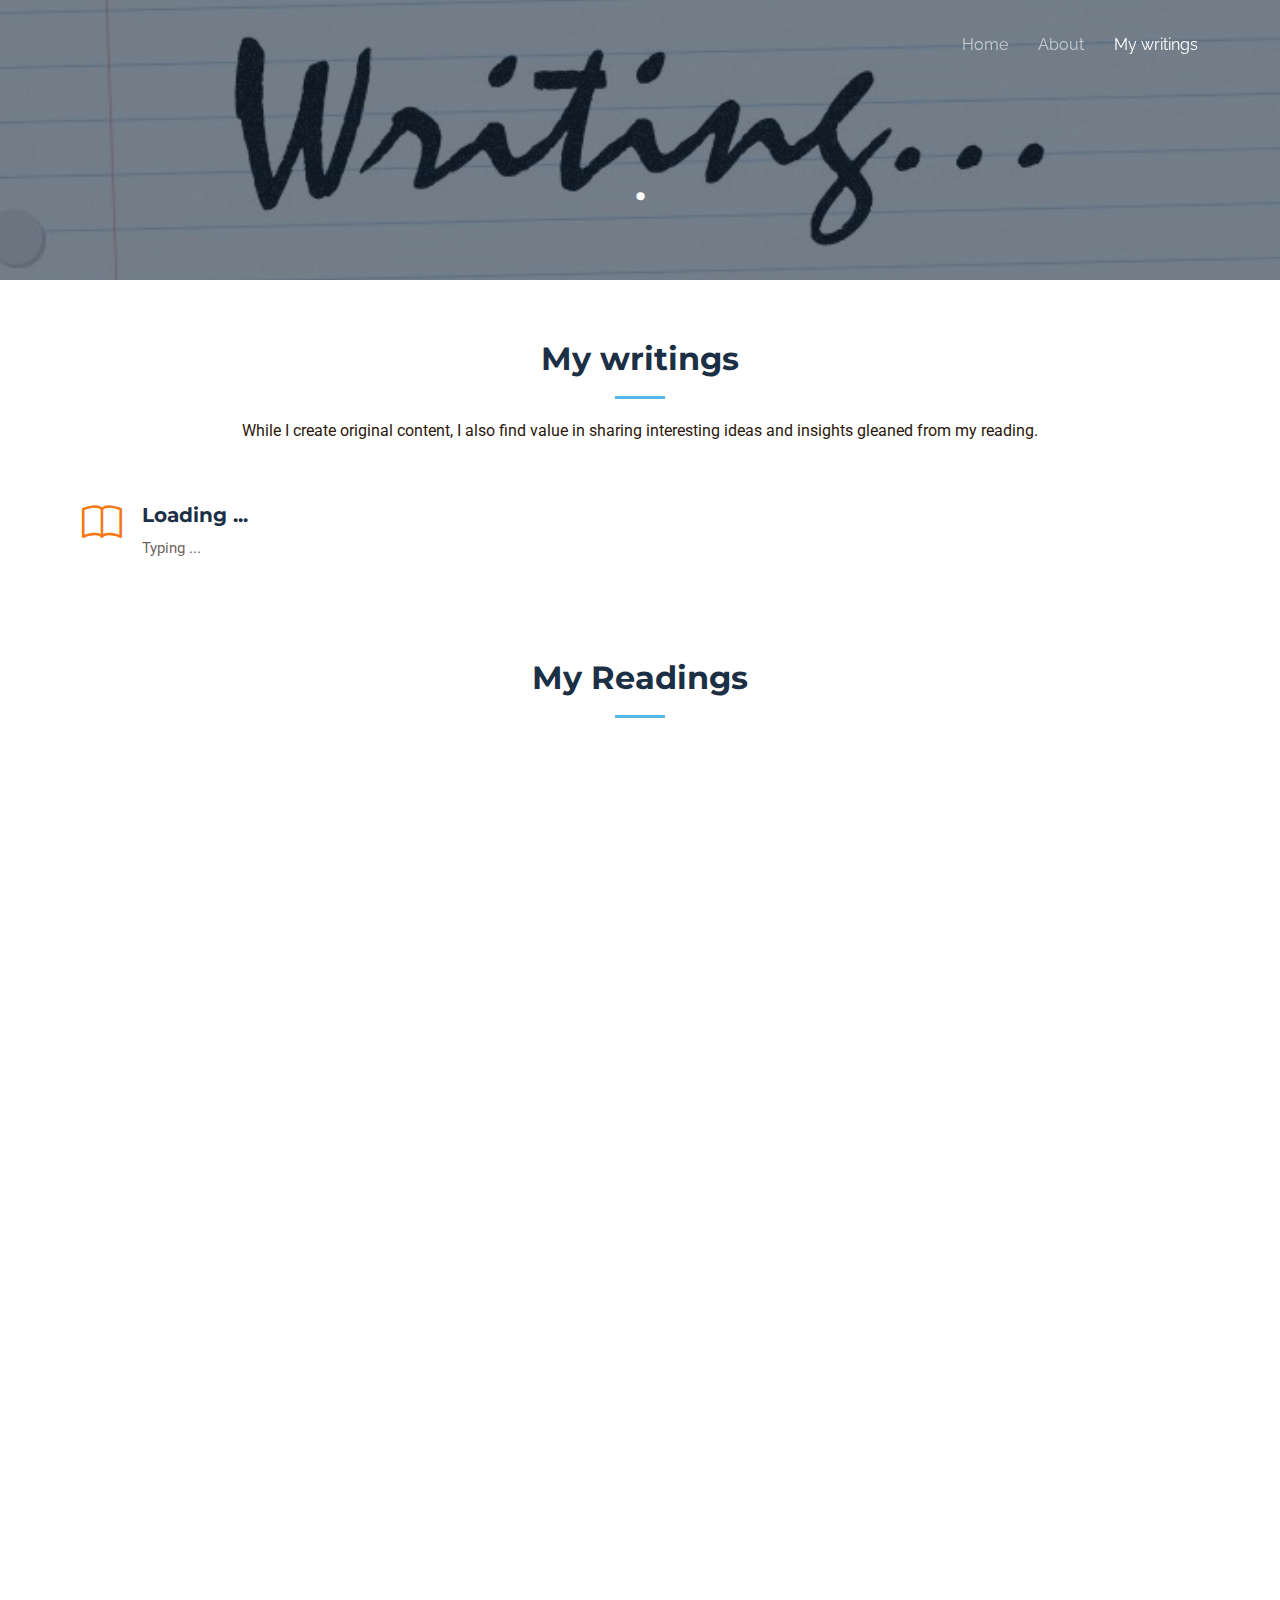
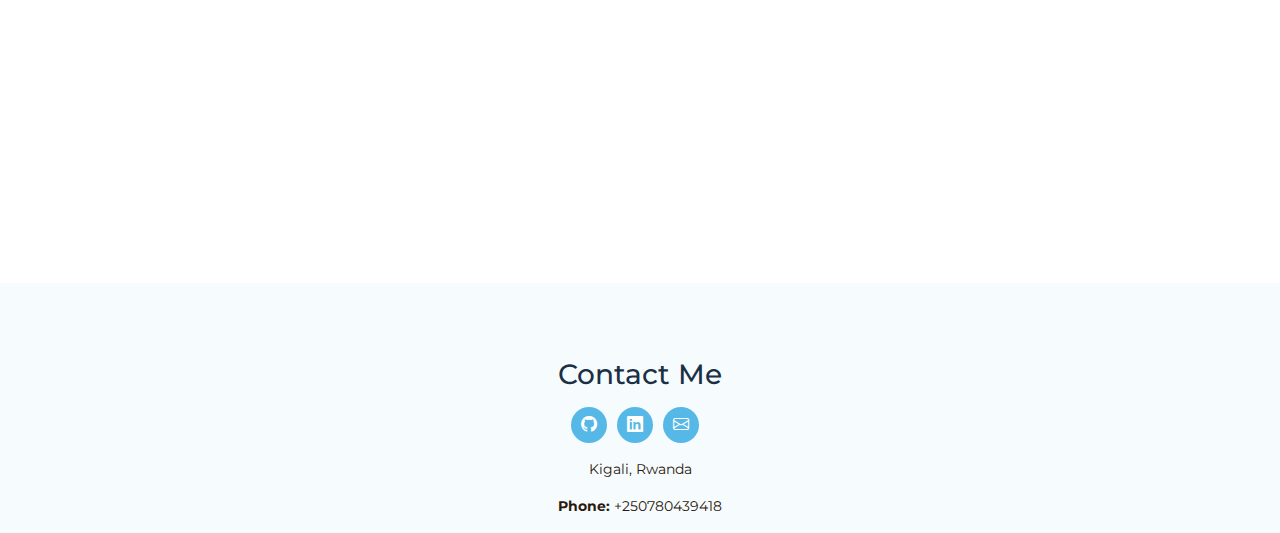
==== my_writings.html @ 86b21510 "Personalised" ====
<!DOCTYPE html>
<html lang="en">

<head>
  <meta charset="utf-8">
  <meta content="width=device-width, initial-scale=1.0" name="viewport">
  <title>Wilson's blog | site| thoughts and stories</title>
  <meta name="description" content="">
  <meta name="keywords" content="">

  <!-- Favicons -->
  <link rel="stylesheet" href="/assets/css/main.css">
  <link rel="apple-touch-icon" sizes="180x180" href="/assets/favicon_io/android-chrome-192x192.png">
  <link rel="icon" type="image/png" sizes="32x32" href="/assets/favicon_io/favicon-32x32.png">
  <link rel="icon" type="image/png" sizes="16x16" href="/assets/favicon_io/favicon-16x16.png">
  <link rel="manifest" href="/site.webmanifest">

  <!-- Fonts -->
  <link href="https://fonts.googleapis.com" rel="preconnect">
  <link href="https://fonts.gstatic.com" rel="preconnect" crossorigin>
  <link
    href="https://fonts.googleapis.com/css2?family=Roboto:ital,wght@0,100;0,300;0,400;0,500;0,700;0,900;1,100;1,300;1,400;1,500;1,700;1,900&family=Montserrat:ital,wght@0,100;0,200;0,300;0,400;0,500;0,600;0,700;0,800;0,900;1,100;1,200;1,300;1,400;1,500;1,600;1,700;1,800;1,900&family=Raleway:ital,wght@0,100;0,200;0,300;0,400;0,500;0,600;0,700;0,800;0,900;1,100;1,200;1,300;1,400;1,500;1,600;1,700;1,800;1,900&display=swap"
    rel="stylesheet">

  <!-- Vendor CSS Files -->
  <link href="assets/vendor/bootstrap/css/bootstrap.min.css" rel="stylesheet">
  <link href="assets/vendor/bootstrap-icons/bootstrap-icons.css" rel="stylesheet">
  <link href="assets/vendor/aos/aos.css" rel="stylesheet">
  <link href="assets/vendor/glightbox/css/glightbox.min.css" rel="stylesheet">
  <link href="assets/vendor/swiper/swiper-bundle.min.css" rel="stylesheet">

  <!-- Main CSS File -->
  <link href="assets/css/main.css" rel="stylesheet">

  <!-- =======================================================
  * Template Name: Nova
  * Template URL: https://bootstrapmade.com/nova-bootstrap-business-template/
  * Updated: Aug 07 2024 with Bootstrap v5.3.3
  * Author: BootstrapMade.com
  * License: https://bootstrapmade.com/license/
  ======================================================== -->
</head>

<body class="services-page">

  <header id="header" class="header d-flex align-items-center fixed-top">
    <div class="container-fluid container-xl position-relative d-flex align-items-center justify-content-between">

      <a href="index.html" class="logo d-flex align-items-center">
        <!-- Uncomment the line below if you also wish to use an image logo -->
        <!-- <img src="assets/img/logo.png" alt=""> -->
        <!-- <h1 class="sitename">Nova</h1> -->
      </a>

      <nav id="navmenu" class="navmenu">
        <ul>
          <li><a href="index.html">Home<br></a></li>
          <li><a href="about.html">About</a></li>
          <li><a href="services.html" class="active">My writings</a></li>
          <!-- <li><a href="portfolio.html">Portfolio</a></li>
          <li><a href="team.html">Team</a></li>
          <li><a href="blog.html">Blog</a></li>
          <li class="dropdown"><a href="#"><span>Dropdown</span> <i class="bi bi-chevron-down toggle-dropdown"></i></a>
            <ul>
              <li><a href="#">Dropdown 1</a></li>
              <li class="dropdown"><a href="#"><span>Deep Dropdown</span> <i class="bi bi-chevron-down toggle-dropdown"></i></a>
                <ul>
                  <li><a href="#">Deep Dropdown 1</a></li>
                  <li><a href="#">Deep Dropdown 2</a></li>
                  <li><a href="#">Deep Dropdown 3</a></li>
                  <li><a href="#">Deep Dropdown 4</a></li>
                  <li><a href="#">Deep Dropdown 5</a></li>
                </ul>
              </li>
              <li><a href="#">Dropdown 2</a></li>
              <li><a href="#">Dropdown 3</a></li>
              <li><a href="#">Dropdown 4</a></li>
            </ul>
          </li> -->
          <!-- <li><a href="contact.html">Contact</a></li> -->
        </ul>
        <i class="mobile-nav-toggle d-xl-none bi bi-list"></i>
      </nav>

    </div>
  </header>

  <main class="main">

    <!-- Page Title -->
    <div class="page-title dark-background" data-aos="fade"
      style="background-image: url(assets/img/writing.jpeg);">
      <div class="container">
        <h1> .</h1>

      </div>
    </div><!-- End Page Title -->

    <!-- Services Section -->
    <section id="services" class="services section">

      <!-- Section Title -->
      <div class="container section-title" data-aos="fade-up">
        <h2>My writings</h2>
        <p>While I create original content, I also find value in sharing interesting ideas and insights gleaned from my
          reading.</p>
      </div><!-- End Section Title -->

      <div class="container">

        <div class="row gy-4">

          <div class="col-lg-4 col-md-6 service-item d-flex" data-aos="fade-up" data-aos-delay="100">
            <div class="icon flex-shrink-0"><i class="bi bi-book larger-icon" style="color: #f57813;"></i></div>
            <div>
              <h4 class="title">Loading ...</h4>
              <p class="description">Typing ...</p>
              <!-- <a href="#" class="readmore stretched-link"><span>Learn More</span><i class="bi bi-arrow-right"></i></a> -->
            </div>
          </div>
          <!-- End Service Item -->

          <!-- <div class="col-lg-4 col-md-6 service-item d-flex" data-aos="fade-up" data-aos-delay="200">
            <div class="icon flex-shrink-0"><i class="bi bi-book larger-icon" style="color: #15a04a;"></i></div>
            <div>
              <h4 class="title">Animal Farm: When Revolution Turns Sour</h4>
              <p class="description">Ever wondered what would happen if animals ran a farm? George Orwell's Animal Farm
                is a deceptively simple fable that packs a powerful punch. Tired of being exploited by the cruel farmer
                Mr. Jones, the animals of Manor Farm stage a revolution, driving him out and establishing their own
                society based on the principles of Animalism: "All animals are equal."

                Led by the intelligent pigs, Napoleon and Snowball, the animals work together, dreaming of a utopian
                future free from human tyranny. However, power corrupts. A bitter rivalry develops between Napoleon and
                Snowball, ultimately leading to Snowball's expulsion and Napoleon's rise as a totalitarian dictator.

                The pigs gradually seize control, rewriting history, manipulating the other animals, and exploiting them
                even more ruthlessly than Mr. Jones ever did. The seven commandments of Animalism are subtly altered to
                suit the pigs' selfish agenda. Animal Farm is a chilling allegory of the Russian Revolution, exposing
                the dangers of unchecked power, propaganda, and the corruption of ideals. It's a reminder that
                revolutions can be betrayed, and that those who promise equality may become the worst oppressors of all.
                A timely and unsettling read that will leave you questioning the nature of power and the meaning of
                freedom.</p>
              <a href="#" class="readmore stretched-link"><span>Learn More</span><i class="bi bi-arrow-right"></i></a>
            </div>
          </div> -->
          <!-- End Service Item -->

          <!-- <div class="col-lg-4 col-md-6 service-item d-flex" data-aos="fade-up" data-aos-delay="300">
            <div class="icon flex-shrink-0"><i class="bi bi-bar-chart" style="color: #d90769;"></i></div>
            <div>
              <h4 class="title">Sed ut perspiciatis</h4>
              <p class="description">Duis aute irure dolor in reprehenderit in voluptate velit esse cillum dolore eu
                fugiat nulla pariatur</p>
              <a href="#" class="readmore stretched-link"><span>Learn More</span><i class="bi bi-arrow-right"></i></a>
            </div>
          </div> -->
          <!-- End Service Item -->

          <!-- <div class="col-lg-4 col-md-6 service-item d-flex" data-aos="fade-up" data-aos-delay="400">
            <div class="icon flex-shrink-0"><i class="bi bi-binoculars" style="color: #15bfbc;"></i></div>
            <div>
              <h4 class="title">Magni Dolores</h4>
              <p class="description">Excepteur sint occaecat cupidatat non proident, sunt in culpa qui officia deserunt
                mollit anim id est laborum</p>
              <a href="#" class="readmore stretched-link"><span>Learn More</span><i class="bi bi-arrow-right"></i></a>
            </div>
          </div> -->
          <!-- End Service Item -->

          <!-- <div class="col-lg-4 col-md-6 service-item d-flex" data-aos="fade-up" data-aos-delay="500">
            <div class="icon flex-shrink-0"><i class="bi bi-brightness-high" style="color: #f5cf13;"></i></div>
            <div>
              <h4 class="title">Nemo Enim</h4>
              <p class="description">At vero eos et accusamus et iusto odio dignissimos ducimus qui blanditiis
                praesentium voluptatum deleniti atque</p>
              <a href="#" class="readmore stretched-link"><span>Learn More</span><i class="bi bi-arrow-right"></i></a>
            </div>
          </div> -->
          <!-- End Service Item -->

          <!-- <div class="col-lg-4 col-md-6 service-item d-flex" data-aos="fade-up" data-aos-delay="600">
            <div class="icon flex-shrink-0"><i class="bi bi-calendar4-week" style="color: #1335f5;"></i></div>
            <div>
              <h4 class="title">Eiusmod Tempor</h4>
              <p class="description">Et harum quidem rerum facilis est et expedita distinctio. Nam libero tempore, cum
                soluta nobis est eligendi</p>
              <a href="#" class="readmore stretched-link"><span>Learn More</span><i class="bi bi-arrow-right"></i></a>
            </div>
          </div> -->
          <!-- End Service Item -->

        </div>

      </div>

    </section><!-- /Services Section -->
    <div class="container section-title" data-aos="fade-up">
      <h2>My Readings</h2>
      <!-- <p>While I create original content, I also find value in sharing interesting ideas and insights gleaned from my
        reading.</p> -->
      </div>
    <!-- Service Cards Section -->
    <section id="service-cards" class="service-cards section">

      <div class="container-fluid">

        <div class="row gy-4">

          <div class="col-lg-6" data-aos="fade-up" data-aos-delay="100">
            <div class="card-item">
              <div class="row">
                <div class="col-xl-5">
                  <div class="card-bg"><img src="assets/img/Animal farm.jpeg" alt=""></div>
                </div>
                <div class="col-xl-7 d-flex align-items-center">
                  <div class="card-body">
                    <h4 class="card-title">Animal Farm: When Revolution Turns Sour</h4>
                    <p>Ever wondered what would happen if animals ran a farm? George Orwell's Animal Farm
                      is a deceptively simple fable that packs a powerful punch. Tired of being exploited by the cruel farmer
                      Mr. Jones, the animals of Manor Farm stage a revolution, driving him out and establishing their own
                      society based on the principles of Animalism: "All animals are equal."
      
                      Led by the intelligent pigs, Napoleon and Snowball, the animals work together, dreaming of a utopian
                      future free from human tyranny. However, power corrupts. A bitter rivalry develops between Napoleon and
                      Snowball, ultimately leading to Snowball's expulsion and Napoleon's rise as a totalitarian dictator.
      
                      The pigs gradually seize control, rewriting history, manipulating the other animals, and exploiting them
                      even more ruthlessly than Mr. Jones ever did. The seven commandments of Animalism are subtly altered to
                      suit the pigs' selfish agenda. Animal Farm is a chilling allegory of the Russian Revolution, exposing
                      the dangers of unchecked power, propaganda, and the corruption of ideals. It's a reminder that
                      revolutions can be betrayed, and that those who promise equality may become the worst oppressors of all.
                      A timely and unsettling read that will leave you questioning the nature of power and the meaning of
                      freedom.</p>
                  </div>
                </div>
              </div>
            </div>
          </div><!-- End Card Item -->

          <div class="col-lg-6" data-aos="fade-up" data-aos-delay="200">
            <div class="card-item">
              <div class="row">
                <div class="col-xl-5">
                  <div class="card-bg"><img src="assets/img/oliver twist.jpeg" alt=""></div>
                </div>
                <div class="col-xl-7 d-flex align-items-center">
                  <div class="card-body">
                    <h4 class="card-title">Oliver Twist: A Child's Struggle in a Cruel World</h4>
                    <p>Imagine a world where poverty is a crime, and orphans are treated worse than stray
                      dogs. That's the London Oliver Twist is born into. This classic novel by Charles Dickens follows the
                      harrowing journey of Oliver, a young boy born in a workhouse, as he navigates the brutal underbelly of
                      Victorian society.
      
                      Oliver escapes the workhouse and falls in with a gang of child thieves led by the manipulative Fagin. He
                      encounters the Artful Dodger, Nancy, Bill Sikes, Mr Brownlow, and a host of other colorful and often
                      dangerous characters. He yearns for a life of kindness and respect, desperately trying to escape the
                      clutches of the criminal world that threatens to consume him.
      
                      Dickens masterfully portrays the stark contrast between the grinding poverty and callous indifference of
                      the wealthy and the resilience of the human spirit, even in the most desperate circumstances. Oliver
                      Twist isn't just a story about a boy's survival; it's a powerful indictment of social injustice and a
                      celebration of the enduring hope for goodness in a world rife with cruelty. Will Oliver find the family
                      and security he so desperately craves, or will he be forever trapped by his unfortunate beginnings? Read
                      on to find out!</p>
                  </div>
                </div>
              </div>
            </div>
          </div><!-- End Card Item -->

          <!-- <div class="col-lg-6" data-aos="fade-up" data-aos-delay="300">
            <div class="card-item">
              <div class="row">
                <div class="col-xl-5">
                  <div class="card-bg"><img src="assets/img/cards-3.jpg" alt=""></div>
                </div>
                <div class="col-xl-7 d-flex align-items-center">
                  <div class="card-body">
                    <h4 class="card-title">Error beatae dolor inventore aut</h4>
                    <p>Dicta porro nobis. Velit cum in. Nesciunt dignissimos enim molestiae facilis numquam quae quaerat
                      ipsam omnis. Neque debitis ipsum at architecto officia laboriosam odit. Ut sunt temporibus nulla
                      culpa.</p>
                  </div>
                </div>
              </div>
            </div> -->
          <!-- </div> -->
          <!-- End Card Item -->

          <!-- <div class="col-lg-6" data-aos="fade-up" data-aos-delay="400">
            <div class="card-item">
              <div class="row">
                <div class="col-xl-5">
                  <div class="card-bg"><img src="assets/img/cards-4.jpg" alt=""></div>
                </div>
                <div class="col-xl-7 d-flex align-items-center">
                  <div class="card-body">
                    <h4 class="card-title">Expedita voluptas ut ut nesciunt</h4>
                    <p>Aut est quidem doloremque voluptatem magnam quis excepturi vero quia. Eum eos doloremque
                      architecto illo at beatae dolore. Fugiat suscipit et sint ratione dolores. Aut aliquid ea dolores
                      libero nobis.</p>
                  </div>
                </div>
              </div>
            </div>
          </div> -->
          <!-- End Card Item -->

        </div>

      </div>

    </section><!-- /Service Cards Section -->

   
  </main>

  <footer id="footer" class="footer light-background">

    <div class="footer-top">
      <div class="container">
        <div class="row justify-content-center gy-4"> <!-- Added justify-content-center -->

          <div class="col-lg-4 col-md-6 footer-about text-center"> <!-- Added text-center -->
            <a href="index.html" class="logo d-flex align-items-center justify-content-center"> <!-- Centered Logo -->
              <!-- <span class="sitename">Nova</span> -->
            </a>
            <h3>Contact Me</h3>
            <div class="social-links mt-3 d-flex justify-content-center"> <!-- d-flex and justify-content-center -->
              <a href="https://github.com/ruta-wilson"><i class="bi bi-github medium-icon"></i></a>
              <a href="https://www.linkedin.com/in/rutaremara-wilson" target="_blank"><i
                  class="bi bi-linkedin larger-icon"></i></a>
              <a href="mailto:rutaremarawilson@gmail.com"><i class="bi bi-envelope larger-icon"></i></a>
            </div>
            <p class="mt-3">Kigali, Rwanda</p>
            <p><strong>Phone:</strong> +250780439418</p>

          </div>

          <!-- Removed the other sections completely -->

        </div>
      </div>
    </div>

  </footer>

  <!-- Scroll Top -->
  <a href="#" id="scroll-top" class="scroll-top d-flex align-items-center justify-content-center"><i
      class="bi bi-arrow-up-short"></i></a>

  <!-- Preloader -->
  <div id="preloader"></div>

  <!-- Vendor JS Files -->
  <script src="assets/vendor/bootstrap/js/bootstrap.bundle.min.js"></script>
  <script src="assets/vendor/php-email-form/validate.js"></script>
  <script src="assets/vendor/aos/aos.js"></script>
  <script src="assets/vendor/glightbox/js/glightbox.min.js"></script>
  <script src="assets/vendor/swiper/swiper-bundle.min.js"></script>
  <script src="assets/vendor/imagesloaded/imagesloaded.pkgd.min.js"></script>
  <script src="assets/vendor/isotope-layout/isotope.pkgd.min.js"></script>

  <!-- Main JS File -->
  <script src="assets/js/main.js"></script>

</body>

</html>
---- assets/css/main.css ----
/**
* Template Name: Nova
* Template URL: https://bootstrapmade.com/nova-bootstrap-business-template/
* Updated: Aug 07 2024 with Bootstrap v5.3.3
* Author: BootstrapMade.com
* License: https://bootstrapmade.com/license/
*/

/*--------------------------------------------------------------
# Font & Color Variables
# Help: https://bootstrapmade.com/color-system/
--------------------------------------------------------------*/
/* Fonts */
:root {
  --default-font: "Roboto",  system-ui, -apple-system, "Segoe UI", Roboto, "Helvetica Neue", Arial, "Noto Sans", "Liberation Sans", sans-serif, "Apple Color Emoji", "Segoe UI Emoji", "Segoe UI Symbol", "Noto Color Emoji";
  --heading-font: "Montserrat",  sans-serif;
  --nav-font: "Raleway",  sans-serif;
}

/* Global Colors - The following color variables are used throughout the website. Updating them here will change the color scheme of the entire website */
:root { 
  --background-color: #ffffff; /* Background color for the entire website, including individual sections */
  --default-color: #2b180d; /* Default color used for the majority of the text content across the entire website */
  --heading-color: #1b2f45; /* Color for headings, subheadings and title throughout the website */
  --accent-color: #56b8e6; /* Accent color that represents your brand on the website. It's used for buttons, links, and other elements that need to stand out */
  --surface-color: #ffffff; /* The surface color is used as a background of boxed elements within sections, such as cards, icon boxes, or other elements that require a visual separation from the global background. */
  --contrast-color: #ffffff; /* Contrast color for text, ensuring readability against backgrounds of accent, heading, or default colors. */
}

/* Nav Menu Colors - The following color variables are used specifically for the navigation menu. They are separate from the global colors to allow for more customization options */
:root {
  --nav-color: rgba(255, 255, 255, 0.6);  /* The default color of the main navmenu links */
  --nav-hover-color: #ffffff; /* Applied to main navmenu links when they are hovered over or active */
  --nav-mobile-background-color: #ffffff; /* Used as the background color for mobile navigation menu */
  --nav-dropdown-background-color: #ffffff; /* Used as the background color for dropdown items that appear when hovering over primary navigation items */
  --nav-dropdown-color: #212529; /* Used for navigation links of the dropdown items in the navigation menu. */
  --nav-dropdown-hover-color: #56b8e6; /* Similar to --nav-hover-color, this color is applied to dropdown navigation links when they are hovered over. */
}

/* Color Presets - These classes override global colors when applied to any section or element, providing reuse of the sam color scheme. */

.light-background {
  --background-color: #f6fcfe;
  --surface-color: #ffffff;
}

.dark-background {
  --background-color: #17283b;
  --default-color: #ffffff;
  --heading-color: #ffffff;
  --surface-color: #254160;
  --contrast-color: #ffffff;
}

/* Smooth scroll */
:root {
  scroll-behavior: smooth;
}

/*--------------------------------------------------------------
# General Styling & Shared Classes
--------------------------------------------------------------*/
body {
  color: var(--default-color);
  background-color: var(--background-color);
  font-family: var(--default-font);
}

a {
  color: var(--accent-color);
  text-decoration: none;
  transition: 0.3s;
}

a:hover {
  color: color-mix(in srgb, var(--accent-color), transparent 25%);
  text-decoration: none;
}

h1,
h2,
h3,
h4,
h5,
h6 {
  color: var(--heading-color);
  font-family: var(--heading-font);
}

/* PHP Email Form Messages
------------------------------*/
.php-email-form .error-message {
  display: none;
  background: #df1529;
  color: #ffffff;
  text-align: left;
  padding: 15px;
  margin-bottom: 24px;
  font-weight: 600;
}

.php-email-form .sent-message {
  display: none;
  color: #ffffff;
  background: #059652;
  text-align: center;
  padding: 15px;
  margin-bottom: 24px;
  font-weight: 600;
}

.php-email-form .loading {
  display: none;
  background: var(--surface-color);
  text-align: center;
  padding: 15px;
  margin-bottom: 24px;
}

.php-email-form .loading:before {
  content: "";
  display: inline-block;
  border-radius: 50%;
  width: 24px;
  height: 24px;
  margin: 0 10px -6px 0;
  border: 3px solid var(--accent-color);
  border-top-color: var(--surface-color);
  animation: php-email-form-loading 1s linear infinite;
}

@keyframes php-email-form-loading {
  0% {
    transform: rotate(0deg);
  }

  100% {
    transform: rotate(360deg);
  }
}

/*--------------------------------------------------------------
# Global Header
--------------------------------------------------------------*/
.header {
  --background-color: rgba(255, 255, 255, 0);
  --heading-color: #ffffff;
  color: var(--default-color);
  background-color: var(--background-color);
  padding: 15px 0;
  transition: all 0.5s;
  z-index: 997;
}

.header .logo {
  line-height: 1;
}

.header .logo img {
  max-height: 32px;
  margin-right: 8px;
}

.header .logo h1 {
  font-size: 30px;
  margin: 0;
  font-weight: 700;
  color: var(--heading-color);
}

.scrolled .header {
  box-shadow: 0px 0 18px rgba(0, 0, 0, 0.1);
}

/* Global Header on Scroll
------------------------------*/
.scrolled .header {
  --background-color: rgba(23, 40, 59, 0.9);
}

/*--------------------------------------------------------------
# Navigation Menu
--------------------------------------------------------------*/
/* Navmenu - Desktop */
@media (min-width: 1200px) {
  .navmenu {
    padding: 0;
  }

  .navmenu ul {
    margin: 0;
    padding: 0;
    display: flex;
    list-style: none;
    align-items: center;
  }

  .navmenu li {
    position: relative;
  }

  .navmenu a,
  .navmenu a:focus {
    color: var(--nav-color);
    padding: 18px 15px;
    font-size: 16px;
    font-family: var(--nav-font);
    font-weight: 400;
    display: flex;
    align-items: center;
    justify-content: space-between;
    white-space: nowrap;
    transition: 0.3s;
  }

  .navmenu a i,
  .navmenu a:focus i {
    font-size: 12px;
    line-height: 0;
    margin-left: 5px;
    transition: 0.3s;
  }

  .navmenu li:last-child a {
    padding-right: 0;
  }

  .navmenu li:hover>a,
  .navmenu .active,
  .navmenu .active:focus {
    color: var(--nav-hover-color);
  }

  .navmenu .dropdown ul {
    margin: 0;
    padding: 10px 0;
    background: var(--nav-dropdown-background-color);
    display: block;
    position: absolute;
    visibility: hidden;
    left: 14px;
    top: 130%;
    opacity: 0;
    transition: 0.3s;
    border-radius: 0;
    z-index: 99;
    box-shadow: 0px 0px 30px rgba(0, 0, 0, 0.1);
  }

  .navmenu .dropdown ul li {
    min-width: 200px;
  }

  .navmenu .dropdown ul a {
    padding: 10px 20px;
    font-size: 15px;
    text-transform: none;
    color: var(--nav-dropdown-color);
  }

  .navmenu .dropdown ul a i {
    font-size: 12px;
  }

  .navmenu .dropdown ul a:hover,
  .navmenu .dropdown ul .active:hover,
  .navmenu .dropdown ul li:hover>a {
    color: var(--nav-dropdown-hover-color);
  }

  .navmenu .dropdown:hover>ul {
    opacity: 1;
    top: 100%;
    visibility: visible;
  }

  .navmenu .dropdown .dropdown ul {
    top: 0;
    left: -90%;
    visibility: hidden;
  }

  .navmenu .dropdown .dropdown:hover>ul {
    opacity: 1;
    top: 0;
    left: -100%;
    visibility: visible;
  }
}

/* Navmenu - Mobile */
@media (max-width: 1199px) {
  .mobile-nav-toggle {
    color: var(--nav-color);
    font-size: 28px;
    line-height: 0;
    margin-right: 10px;
    cursor: pointer;
    transition: color 0.3s;
  }

  .navmenu {
    padding: 0;
    z-index: 9997;
  }

  .navmenu ul {
    display: none;
    list-style: none;
    position: absolute;
    inset: 60px 20px 20px 20px;
    padding: 10px 0;
    margin: 0;
    border-radius: 6px;
    background-color: var(--nav-mobile-background-color);
    overflow-y: auto;
    transition: 0.3s;
    z-index: 9998;
    box-shadow: 0px 0px 30px rgba(0, 0, 0, 0.1);
  }

  .navmenu a,
  .navmenu a:focus {
    color: var(--nav-dropdown-color);
    padding: 10px 20px;
    font-family: var(--nav-font);
    font-size: 17px;
    font-weight: 500;
    display: flex;
    align-items: center;
    justify-content: space-between;
    white-space: nowrap;
    transition: 0.3s;
  }

  .navmenu a i,
  .navmenu a:focus i {
    font-size: 12px;
    line-height: 0;
    margin-left: 5px;
    width: 30px;
    height: 30px;
    display: flex;
    align-items: center;
    justify-content: center;
    border-radius: 50%;
    transition: 0.3s;
    background-color: color-mix(in srgb, var(--accent-color), transparent 90%);
  }

  .navmenu a i:hover,
  .navmenu a:focus i:hover {
    background-color: var(--accent-color);
    color: var(--contrast-color);
  }

  .navmenu a:hover,
  .navmenu .active,
  .navmenu .active:focus {
    color: var(--nav-dropdown-hover-color);
  }

  .navmenu .active i,
  .navmenu .active:focus i {
    background-color: var(--accent-color);
    color: var(--contrast-color);
    transform: rotate(180deg);
  }

  .navmenu .dropdown ul {
    position: static;
    display: none;
    z-index: 99;
    padding: 10px 0;
    margin: 10px 20px;
    background-color: var(--nav-dropdown-background-color);
    border: 1px solid color-mix(in srgb, var(--default-color), transparent 90%);
    box-shadow: none;
    transition: all 0.5s ease-in-out;
  }

  .navmenu .dropdown ul ul {
    background-color: rgba(33, 37, 41, 0.1);
  }

  .navmenu .dropdown>.dropdown-active {
    display: block;
    background-color: rgba(33, 37, 41, 0.03);
  }

  .mobile-nav-active {
    overflow: hidden;
  }

  .mobile-nav-active .mobile-nav-toggle {
    color: #fff;
    position: absolute;
    font-size: 32px;
    top: 15px;
    right: 15px;
    margin-right: 0;
    z-index: 9999;
  }

  .mobile-nav-active .navmenu {
    position: fixed;
    overflow: hidden;
    inset: 0;
    background: rgba(33, 37, 41, 0.8);
    transition: 0.3s;
  }

  .mobile-nav-active .navmenu>ul {
    display: block;
  }
}

/*--------------------------------------------------------------
# Global Footer
--------------------------------------------------------------*/
.footer {
  color: var(--default-color);
  background-color: var(--background-color);
  font-size: 14px;
  position: relative;
}

.footer .footer-top {
  padding-top: 50px;
}

.footer .footer-about .logo {
  line-height: 1;
  margin-bottom: 25px;
}

.footer .footer-about .logo img {
  max-height: 40px;
  margin-right: 6px;
}

.footer .footer-about .logo span {
  color: var(--heading-color);
  font-size: 30px;
  font-weight: 700;
  letter-spacing: 1px;
  font-family: var(--heading-font);
}

.footer .footer-about p {
  font-size: 14px;
  font-family: var(--heading-font);
}

.footer .social-links a {
  color: var(--contrast-color);
  background-color: var(--accent-color);
  display: flex;
  align-items: center;
  justify-content: center;
  width: 36px;
  height: 36px;
  border-radius: 50%;
  font-size: 16px;
  margin-right: 10px;
  transition: 0.3s;
}

.footer .social-links a:hover {
  color: var(--contrast-color);
  background-color: color-mix(in srgb, var(--accent-color) 90%, black 15%);
}

.footer h4 {
  font-size: 16px;
  font-weight: bold;
  position: relative;
  padding-bottom: 12px;
}

.footer .footer-links {
  margin-bottom: 30px;
}

.footer .footer-links ul {
  list-style: none;
  padding: 0;
  margin: 0;
}

.footer .footer-links ul i {
  padding-right: 2px;
  font-size: 12px;
  line-height: 0;
}

.footer .footer-links ul li {
  padding: 10px 0;
  display: flex;
  align-items: center;
}

.footer .footer-links ul li:first-child {
  padding-top: 0;
}

.footer .footer-links ul a {
  color: color-mix(in srgb, var(--default-color), transparent 20%);
  display: inline-block;
  line-height: 1;
}

.footer .footer-links ul a:hover {
  color: var(--accent-color);
}

.footer .footer-contact p {
  margin-bottom: 5px;
}

.footer .copyright {
  border-top: 1px solid color-mix(in srgb, var(--accent-color), transparent 80%);
  margin-top: 25px;
  padding-top: 25px;
  padding-bottom: 25px;
}

.footer .copyright p {
  margin-bottom: 0;
}

.footer .credits {
  margin-top: 5px;
  font-size: 13px;
}

/*--------------------------------------------------------------
# Preloader
--------------------------------------------------------------*/
#preloader {
  position: fixed;
  inset: 0;
  z-index: 9999;
  overflow: hidden;
  background-color: var(--background-color);
  transition: all 0.6s ease-out;
}

#preloader:before {
  content: "";
  position: fixed;
  top: calc(50% - 30px);
  left: calc(50% - 30px);
  border: 6px solid var(--accent-color);
  border-top-color: color-mix(in srgb, var(--accent-color), transparent 90%);
  border-radius: 50%;
  width: 60px;
  height: 60px;
  animation: animate-preloader 1s linear infinite;
}

@keyframes animate-preloader {
  0% {
    transform: rotate(0deg);
  }

  100% {
    transform: rotate(360deg);
  }
}

/*--------------------------------------------------------------
# Scroll Top Button
--------------------------------------------------------------*/
.scroll-top {
  position: fixed;
  visibility: hidden;
  opacity: 0;
  right: 15px;
  bottom: 15px;
  z-index: 99999;
  background-color: var(--accent-color);
  width: 40px;
  height: 40px;
  border-radius: 4px;
  transition: all 0.4s;
}

.scroll-top i {
  font-size: 24px;
  color: var(--contrast-color);
  line-height: 0;
}

.scroll-top:hover {
  background-color: color-mix(in srgb, var(--accent-color), transparent 20%);
  color: var(--contrast-color);
}

.scroll-top.active {
  visibility: visible;
  opacity: 1;
}

/*--------------------------------------------------------------
# Disable aos animation delay on mobile devices
--------------------------------------------------------------*/
@media screen and (max-width: 768px) {
  [data-aos-delay] {
    transition-delay: 0 !important;
  }
}

/*--------------------------------------------------------------
# Global Page Titles & Breadcrumbs
--------------------------------------------------------------*/
.page-title {
  color: var(--default-color);
  background-color: var(--background-color);
  background-size: cover;
  background-position: center;
  background-repeat: no-repeat;
  padding: 160px 0 60px 0;
  text-align: center;
  position: relative;
}

.page-title:before {
  content: "";
  background-color: color-mix(in srgb, var(--background-color), transparent 40%);
  position: absolute;
  inset: 0;
}

.page-title .container {
  position: relative;
}

.page-title h1 {
  font-size: 42px;
  font-weight: 700;
  margin-bottom: 10px;
}

.page-title .breadcrumbs ol {
  display: flex;
  flex-wrap: wrap;
  list-style: none;
  justify-content: center;
  padding: 0;
  margin: 0;
  font-size: 16px;
  font-weight: 400;
}

.page-title .breadcrumbs ol li+li {
  padding-left: 10px;
}

.page-title .breadcrumbs ol li+li::before {
  content: "/";
  display: inline-block;
  padding-right: 10px;
  color: color-mix(in srgb, var(--default-color), transparent 70%);
}

/*--------------------------------------------------------------
# Global Sections
--------------------------------------------------------------*/
section,
.section {
  color: var(--default-color);
  background-color: var(--background-color);
  padding: 60px 0;
  scroll-margin-top: 100px;
  overflow: clip;
}

@media (max-width: 1199px) {

  section,
  .section {
    scroll-margin-top: 66px;
  }
}

/*--------------------------------------------------------------
# Global Section Titles
--------------------------------------------------------------*/
.section-title {
  text-align: center;
  padding-bottom: 60px;
  position: relative;
}

.section-title h2 {
  font-size: 32px;
  font-weight: 700;
  margin-bottom: 20px;
  padding-bottom: 20px;
  position: relative;
}

.section-title h2:after {
  content: "";
  position: absolute;
  display: block;
  width: 50px;
  height: 3px;
  background: var(--accent-color);
  left: 0;
  right: 0;
  bottom: 0;
  margin: auto;
}

.section-title p {
  margin-bottom: 0;
}

/*--------------------------------------------------------------
# Hero Section
--------------------------------------------------------------*/
.hero {
  width: 100%;
  min-height: 100vh;
  position: relative;
  padding: 120px 0 60px;
  display: flex;
  align-items: center;
}

@media (min-width: 1200px) {
  .hero:after {
    position:relative;
    content: "";
    width: 35%;
    height: 15%;
    background-image: linear-gradient(180deg, color-mix(in srgb, var(--background-color), transparent 15%), color-mix(in srgb, var(--background-color), transparent 15%) 100%), linear-gradient(180deg, rgb(0, 0, 0), rgb(0, 0, 0) 100%);
    top: 0;
    bottom: 0;
    z-index: 2;
  }
}

.hero:before {
  position: absolute;
  content: "";
  background: color-mix(in srgb, var(--background-color), transparent 40%);
  inset: 0;
  z-index: 2;
}

.hero img {
  position: absolute;
  inset: 0;
  display: block;
  width: 100%;
  height: 100%;
  object-fit: cover;
  z-index: 1;
}

.hero .container,
.hero .container-fluid {
  z-index: 3;
  position: relative;
}

.hero h1 {
  margin: 0;
  font-size: 3rem;
  font-weight: 700;
}

.hero blockquote {
  color: color-mix(in srgb, var(--default-color), transparent 20%);
  padding-left: 20px;
  border-left: 2px solid var(--accent-color);
  margin: 40px 0;
}

.hero .btn-get-started {
  color: var(--contrast-color);
  background: var(--accent-color);
  font-family: var(--heading-font);
  font-weight: 600;
  font-size: 14px;
  letter-spacing: 1px;
  display: inline-block;
  padding: 12px 30px;
  border-radius: 50px;
  transition: 0.5s;
}

.hero .btn-get-started:hover {
  background: color-mix(in srgb, var(--accent-color) 90%, white 15%);
}

.hero .btn-watch-video {
  font-size: 16px;
  transition: 0.5s;
  margin-left: 25px;
  color: var(--default-color);
  font-weight: 600;
}

.hero .btn-watch-video i {
  color: color-mix(in srgb, var(--default-color), transparent 50%);
  font-size: 32px;
  transition: 0.3s;
  line-height: 0;
  margin-right: 8px;
}

.hero .btn-watch-video:hover {
  color: var(--default-color);
}

.hero .btn-watch-video:hover i {
  color: var(--default-color);
}

@media (max-width: 640px) {
  .hero h1 {
    font-size: 28px;
    line-height: 36px;
  }

  .hero .btn-get-started,
  .hero .btn-watch-video {
    font-size: 13px;
  }
}

/*--------------------------------------------------------------
# Why Us Section
--------------------------------------------------------------*/
.why-us .img-bg {
  min-height: 500px;
  position: relative;
}

.why-us .img-bg img {
  position: absolute;
  inset: 0;
  display: block;
  width: 100%;
  height: 100%;
  object-fit: cover;
  z-index: 1;
}

.why-us .slides {
  background-color: color-mix(in srgb, var(--default-color), transparent 97%);
}

.why-us h3 {
  font-size: 24px;
  font-weight: 700;
}

.why-us h4 {
  font-size: 18px;
  font-weight: 300;
  color: color-mix(in srgb, var(--default-color), transparent 30%);
}

.why-us .swiper {
  margin: 140px 140px 120px 140px;
  overflow: hidden;
}

.why-us .swiper-wrapper {
  height: auto;
}

.why-us .swiper-button-prev:after,
.why-us .swiper-button-next:after {
  font-size: 24px;
  color: color-mix(in srgb, var(--default-color), transparent 50%);
}

.why-us .swiper-button-prev {
  left: 80px;
}

.why-us .swiper-button-next {
  right: 80px;
}

.why-us .swiper-pagination {
  margin-top: 30px;
  position: relative;
}

.why-us .swiper-pagination .swiper-pagination-bullet {
  background-color: color-mix(in srgb, var(--default-color), transparent 50%);
}

.why-us .swiper-pagination .swiper-pagination-bullet-active {
  background-color: var(--accent-color);
}

@media (max-width: 1200px) {
  .why-us .swiper {
    margin: 60px 60px 40px 60px;
  }

  .why-us .swiper-button-prev,
  .why-us .swiper-button-next {
    display: none;
  }
}

@media (max-width: 575px) {
  .why-us .swiper {
    margin: 40px 40px 20px 40px;
  }
}

/*--------------------------------------------------------------
# Services Section
--------------------------------------------------------------*/
.services .service-item {
  position: relative;
  height: 100%;
  margin-bottom: 30px;
}

.services .service-item .icon {
  margin-right: 20px;
}

.services .service-item .icon i {
  color: var(--accent-color);
  font-size: 40px;
  line-height: 0;
  transition: 0.3s;
}

.services .service-item:hover .icon i {
  color: var(--accent-color);
}

.services .service-item .title {
  color: var(--heading-color);
  font-weight: 700;
  margin-bottom: 10px;
  font-size: 20px;
  transition: 0.3s;
}

.services .service-item .description {
  font-size: 15px;
  color: color-mix(in srgb, var(--default-color), transparent 30%);
  margin-bottom: 10px;
}

.services .service-item .readmore {
  display: flex;
  align-items: center;
  color: color-mix(in srgb, var(--default-color), transparent 50%);
  transition: 0.3s;
  font-weight: 700;
  font-size: 14px;
}

.services .service-item .readmore i {
  margin-left: 8px;
}

.services .service-item:hover .title,
.services .service-item:hover .readmore,
.services .service-item:hover .icon i {
  color: var(--accent-color);
}

/*--------------------------------------------------------------
# Call To Action Section
--------------------------------------------------------------*/
.call-to-action {
  padding: 80px 0;
  position: relative;
  clip-path: inset(0);
}

.call-to-action img {
  position: fixed;
  top: 0;
  left: 0;
  display: block;
  width: 100%;
  height: 100%;
  object-fit: cover;
  z-index: 1;
}

.call-to-action:before {
  content: "";
  background: color-mix(in srgb, var(--background-color), transparent 50%);
  position: absolute;
  inset: 0;
  z-index: 2;
}

.call-to-action .container {
  position: relative;
  z-index: 3;
}

.call-to-action h3 {
  font-size: 28px;
  font-weight: 700;
  color: var(--default-color);
}

.call-to-action p {
  color: var(--default-color);
}

.call-to-action .cta-btn {
  background: var(--accent-color);
  color: var(--contrast-color);
  font-family: var(--heading-font);
  font-weight: 500;
  font-size: 16px;
  letter-spacing: 1px;
  display: inline-block;
  padding: 12px 40px;
  border-radius: 50px;
  transition: 0.5s;
  margin: 10px;
}

.call-to-action .cta-btn:hover {
  background: color-mix(in srgb, var(--accent-color) 90%, black 15%);
}

/*--------------------------------------------------------------
# Features Section
--------------------------------------------------------------*/
.features h3 {
  font-size: 32px;
  font-weight: 700;
  margin-bottom: 30px;
}

.features .icon-list i {
  margin-right: 10px;
  font-size: 24px;
  line-height: 1;
}

.features .icon-list span {
  font-size: 16px;
  color: color-mix(in srgb, var(--default-color), transparent 20%);
}

.features .phone-wrap {
  position: absolute;
  right: 0;
}

@media (max-width: 768px) {
  .features .phone-wrap {
    position: relative;
  }
}

.features .phone-wrap img {
  width: 340px;
}

@media (max-width: 992px) {
  .features .phone-wrap img {
    margin-top: 30px;
  }
}

@media (max-width: 768px) {
  .features .phone-wrap img {
    width: 100%;
  }
}

.features .details {
  margin-top: 80px;
  padding: 120px 0;
  background-color: color-mix(in srgb, var(--default-color), transparent 97%);
}

.features .details h4 {
  font-size: 32px;
  font-weight: 700;
  margin-bottom: 20px;
}

.features .details p {
  margin-bottom: 20px;
  font-size: 15px;
}

.features .details .btn-get-started {
  color: var(--contrast-color);
  background-color: var(--accent-color);
  font-family: var(--heading-font);
  display: inline-block;
  font-weight: 500;
  font-size: 15px;
  letter-spacing: 1px;
  padding: 10px 32px;
  border-radius: 50px;
  transition: 0.5s;
}

.features .details .btn-get-started:hover {
  background: color-mix(in srgb, var(--accent-color), transparent 20%);
}

/*--------------------------------------------------------------
# Recent Posts Section
--------------------------------------------------------------*/
.recent-posts .post-box {
  transition: 0.3s;
  height: 100%;
  overflow: hidden;
  position: relative;
  display: flex;
  flex-direction: column;
}

.recent-posts .post-box .post-img {
  overflow: hidden;
  position: relative;
}

.recent-posts .post-box .post-img img {
  transition: 0.5s;
}

.recent-posts .post-box .meta {
  margin-top: 15px;
}

.recent-posts .post-box .meta .post-date {
  font-size: 15px;
  font-weight: 400;
  color:#315177 ;
}

.recent-posts .post-box .meta .post-author {
  font-size: 15px;
  font-weight: 400;
  color: color-mix(in srgb, var(--default-color), transparent 40%);
}

.recent-posts .post-box .post-title {
  color: var(--heading-color);
  font-size: 18px;
  font-weight: 700;
  margin: 15px 0 0 0;
  position: relative;
  transition: 0.3s;
}

.recent-posts .post-box p {
  margin: 15px 0 0 0;
  color: color-mix(in srgb, var(--default-color), transparent 40%);
}

.recent-posts .post-box .readmore {
  display: flex;
  align-items: center;
  font-weight: 600;
  line-height: 1;
  transition: 0.3s;
  margin-top: 15px;
}

.recent-posts .post-box .readmore i {
  line-height: 0;
  margin-left: 4px;
  font-size: 18px;
}

.recent-posts .post-box:hover .post-title {
  color: var(--accent-color);
}

.recent-posts .post-box:hover .post-img img {
  transform: scale(1.1);
}

/*--------------------------------------------------------------
# About Section
--------------------------------------------------------------*/
.about .content h3 {
  font-size: 2rem;
  font-weight: 700;
}

.about .content p {
  margin: 30px 0;
  color: color-mix(in srgb, var(--default-color), transparent 40%);
}

.about .content ul {
  list-style: none;
  padding: 0;
}

.about .content ul li {
  padding: 0 0 15px 0;
  font-weight: 400;
  display: flex;
}

.about .content ul i {
  color: var(--accent-color);
  font-size: 1.25rem;
  line-height: 1.2;
  margin-right: 0.5rem;
}

/*--------------------------------------------------------------
# Service Cards Section
--------------------------------------------------------------*/
.service-cards .card-item {
  background-color: var(--surface-color);
  border: 1px solid color-mix(in srgb, var(--default-color), transparent 85%);
  position: relative;
  border-radius: 0;
}

.service-cards .card-item .card-bg {
  min-height: 300px;
  height: 100%;
  position: relative;
}

.service-cards .card-item .card-bg img {
  position: absolute;
  inset: 0;
  display: block;
  width: 100%;
  height: 100%;
  object-fit: cover;
  object-position: center;
  z-index: 1;
}

.service-cards .card-item .card-body {
  padding: 30px;
}

.service-cards .card-item h4 {
  font-weight: 700;
  font-size: 20px;
  margin-bottom: 15px;
}

.service-cards .card-item p {
  color: color-mix(in srgb, var(--default-color), transparent 40%);
  margin: 0;
}

/*--------------------------------------------------------------
# Testimonials Section
--------------------------------------------------------------*/
.testimonials .testimonial-item {
  background-color: var(--surface-color);
  box-shadow: 0px 0 20px rgba(0, 0, 0, 0.1);
  box-sizing: content-box;
  padding: 30px;
  margin: 40px 30px;
  min-height: 320px;
  display: flex;
  flex-direction: column;
  text-align: center;
  transition: 0.3s;
}

.testimonials .testimonial-item .stars {
  margin-bottom: 15px;
}

.testimonials .testimonial-item .stars i {
  color: #ffc107;
  margin: 0 1px;
}

.testimonials .testimonial-item .testimonial-img {
  width: 90px;
  border-radius: 50%;
  border: 4px solid var(--background-color);
  margin: 0 auto;
}

.testimonials .testimonial-item h3 {
  font-size: 18px;
  font-weight: bold;
  margin: 10px 0 5px 0;
}

.testimonials .testimonial-item h4 {
  font-size: 14px;
  color: color-mix(in srgb, var(--default-color), transparent 40%);
  margin: 0;
}

.testimonials .testimonial-item p {
  font-style: italic;
  margin: 0 auto 15px auto;
}

.testimonials .swiper-wrapper {
  height: auto;
}

.testimonials .swiper-pagination {
  margin-top: 20px;
  position: relative;
}

.testimonials .swiper-pagination .swiper-pagination-bullet {
  width: 12px;
  height: 12px;
  background-color: color-mix(in srgb, var(--default-color), transparent 85%);
  opacity: 1;
}

.testimonials .swiper-pagination .swiper-pagination-bullet-active {
  background-color: var(--accent-color);
}

.testimonials .swiper-slide {
  opacity: 0.3;
}

@media (max-width: 1199px) {
  .testimonials .swiper-slide-active {
    opacity: 1;
  }

  .testimonials .swiper-pagination {
    margin-top: 0;
  }

  .testimonials .testimonial-item {
    margin: 40px 20px;
  }
}

@media (min-width: 1200px) {
  .testimonials .swiper-slide-next {
    opacity: 1;
    transform: scale(1.12);
  }
}

/*--------------------------------------------------------------
# Service Details Section
--------------------------------------------------------------*/
.service-details .service-box {
  background-color: var(--surface-color);
  padding: 20px;
  box-shadow: 0px 2px 20px rgba(0, 0, 0, 0.1);
}

.service-details .service-box+.service-box {
  margin-top: 30px;
}

.service-details .service-box h4 {
  font-size: 20px;
  font-weight: 700;
  border-bottom: 2px solid color-mix(in srgb, var(--default-color), transparent 92%);
  padding-bottom: 15px;
  margin-bottom: 15px;
}

.service-details .services-list {
  background-color: var(--surface-color);
}

.service-details .services-list a {
  color: color-mix(in srgb, var(--default-color), transparent 20%);
  background-color: color-mix(in srgb, var(--default-color), transparent 96%);
  display: flex;
  align-items: center;
  padding: 12px 15px;
  margin-top: 15px;
  transition: 0.3s;
}

.service-details .services-list a:first-child {
  margin-top: 0;
}

.service-details .services-list a i {
  font-size: 16px;
  margin-right: 8px;
  color: var(--accent-color);
}

.service-details .services-list a.active {
  color: var(--contrast-color);
  background-color: var(--accent-color);
}

.service-details .services-list a.active i {
  color: var(--contrast-color);
}

.service-details .services-list a:hover {
  background-color: color-mix(in srgb, var(--accent-color), transparent 95%);
  color: var(--accent-color);
}

.service-details .download-catalog a {
  color: var(--default-color);
  display: flex;
  align-items: center;
  padding: 10px 0;
  transition: 0.3s;
  border-top: 1px solid color-mix(in srgb, var(--default-color), transparent 90%);
}

.service-details .download-catalog a:first-child {
  border-top: 0;
  padding-top: 0;
}

.service-details .download-catalog a:last-child {
  padding-bottom: 0;
}

.service-details .download-catalog a i {
  font-size: 24px;
  margin-right: 8px;
  color: var(--accent-color);
}

.service-details .download-catalog a:hover {
  color: var(--accent-color);
}

.service-details .help-box {
  background-color: var(--accent-color);
  color: var(--contrast-color);
  margin-top: 30px;
  padding: 30px 15px;
}

.service-details .help-box .help-icon {
  font-size: 48px;
}

.service-details .help-box h4,
.service-details .help-box a {
  color: var(--contrast-color);
}

.service-details .services-img {
  margin-bottom: 20px;
}

.service-details h3 {
  font-size: 26px;
  font-weight: 700;
}

.service-details p {
  font-size: 15px;
}

.service-details ul {
  list-style: none;
  padding: 0;
  font-size: 15px;
}

.service-details ul li {
  padding: 5px 0;
  display: flex;
  align-items: center;
}

.service-details ul i {
  font-size: 20px;
  margin-right: 8px;
  color: var(--accent-color);
}

/*--------------------------------------------------------------
# Portfolio Section
--------------------------------------------------------------*/
.portfolio .portfolio-filters {
  padding: 0;
  margin: 0 auto 20px auto;
  list-style: none;
  text-align: center;
}

.portfolio .portfolio-filters li {
  cursor: pointer;
  display: inline-block;
  padding: 0;
  font-size: 16px;
  font-weight: 600;
  margin: 0 10px;
  line-height: 1;
  text-transform: uppercase;
  margin-bottom: 5px;
  transition: all 0.3s ease-in-out;
}

.portfolio .portfolio-filters li:hover,
.portfolio .portfolio-filters li.filter-active {
  color: var(--accent-color);
}

.portfolio .portfolio-filters li:first-child {
  margin-left: 0;
}

.portfolio .portfolio-filters li:last-child {
  margin-right: 0;
}

@media (max-width: 575px) {
  .portfolio .portfolio-filters li {
    font-size: 14px;
    margin: 0 5px;
  }
}

.portfolio .portfolio-item {
  position: relative;
}

.portfolio .portfolio-item .portfolio-info {
  opacity: 0;
  position: absolute;
  left: 30px;
  right: 30px;
  bottom: 0;
  z-index: 3;
  transition: all ease-in-out 0.3s;
  background: color-mix(in srgb, var(--background-color), transparent 10%);
  padding: 15px;
}

.portfolio .portfolio-item .portfolio-info h4 {
  font-size: 18px;
  font-weight: 600;
  padding-right: 50px;
}

.portfolio .portfolio-item .portfolio-info p {
  color: color-mix(in srgb, var(--default-color), transparent 30%);
  font-size: 14px;
  margin-bottom: 0;
  padding-right: 50px;
}

.portfolio .portfolio-item .portfolio-info .preview-link,
.portfolio .portfolio-item .portfolio-info .details-link {
  position: absolute;
  right: 50px;
  font-size: 24px;
  top: calc(50% - 14px);
  color: color-mix(in srgb, var(--default-color), transparent 30%);
  transition: 0.3s;
  line-height: 0;
}

.portfolio .portfolio-item .portfolio-info .preview-link:hover,
.portfolio .portfolio-item .portfolio-info .details-link:hover {
  color: var(--accent-color);
}

.portfolio .portfolio-item .portfolio-info .details-link {
  right: 14px;
  font-size: 28px;
}

.portfolio .portfolio-item:hover .portfolio-info {
  opacity: 1;
  bottom: 20px;
}

/*--------------------------------------------------------------
# Portfolio Details Section
--------------------------------------------------------------*/
.portfolio-details .portfolio-details-slider img {
  width: 100%;
}

.portfolio-details .portfolio-details-slider .swiper-pagination {
  margin-top: 20px;
  position: relative;
}

.portfolio-details .portfolio-details-slider .swiper-pagination .swiper-pagination-bullet {
  width: 12px;
  height: 12px;
  background-color: color-mix(in srgb, var(--default-color), transparent 85%);
  opacity: 1;
}

.portfolio-details .portfolio-details-slider .swiper-pagination .swiper-pagination-bullet-active {
  background-color: var(--accent-color);
}

.portfolio-details .portfolio-info {
  background-color: var(--surface-color);
  padding: 30px;
  box-shadow: 0px 0 30px rgba(0, 0, 0, 0.1);
}

.portfolio-details .portfolio-info h3 {
  font-size: 22px;
  font-weight: 700;
  margin-bottom: 20px;
  padding-bottom: 20px;
  border-bottom: 1px solid color-mix(in srgb, var(--default-color), transparent 85%);
}

.portfolio-details .portfolio-info ul {
  list-style: none;
  padding: 0;
  font-size: 15px;
}

.portfolio-details .portfolio-info ul li+li {
  margin-top: 10px;
}

.portfolio-details .portfolio-description {
  padding-top: 30px;
}

.portfolio-details .portfolio-description h2 {
  font-size: 26px;
  font-weight: 700;
  margin-bottom: 20px;
}

.portfolio-details .portfolio-description p {
  padding: 0;
  color: color-mix(in srgb, var(--default-color), transparent 30%);
}

/*--------------------------------------------------------------
# Team Section
--------------------------------------------------------------*/
.team .team-member {
  background-color: var(--surface-color);
  overflow: hidden;
  border-radius: 5px;
  box-shadow: 0px 2px 15px rgba(0, 0, 0, 0.1);
  height: 100%;
}

.team .team-member .member-img {
  position: relative;
  overflow: hidden;
}

.team .team-member .social {
  position: absolute;
  left: 0;
  bottom: 30px;
  right: 0;
  opacity: 0;
  transition: ease-in-out 0.3s;
  text-align: center;
}

.team .team-member .social a {
  background: color-mix(in srgb, var(--contrast-color), transparent 25%);
  color: color-mix(in srgb, var(--default-color), transparent 20%);
  margin: 0 3px;
  border-radius: 4px;
  width: 36px;
  height: 36px;
  transition: ease-in-out 0.3s;
  display: inline-flex;
  justify-content: center;
  align-items: center;
}

.team .team-member .social a:hover {
  color: var(--contrast-color);
  background: var(--accent-color);
}

.team .team-member .social i {
  font-size: 18px;
  line-height: 0;
}

.team .team-member .member-info {
  padding: 25px 15px;
}

.team .team-member .member-info h4 {
  font-weight: 700;
  margin-bottom: 5px;
  font-size: 18px;
}

.team .team-member .member-info span {
  display: block;
  font-size: 13px;
  font-weight: 400;
  color: color-mix(in srgb, var(--default-color), transparent 40%);
}

.team .team-member:hover .social {
  opacity: 1;
  bottom: 15px;
}

/*--------------------------------------------------------------
# Contact Section
--------------------------------------------------------------*/
.contact {
  background-image: url("../img/contact-bg.png");
  background-position: left center;
  background-repeat: no-repeat;
  position: relative;
}

@media (max-width: 640px) {
  .contact {
    background-position: center 50px;
    background-size: contain;
  }
}

.contact:before {
  content: "";
  background: color-mix(in srgb, var(--background-color), transparent 30%);
  position: absolute;
  bottom: 0;
  top: 0;
  left: 0;
  right: 0;
}

.contact .info-item+.info-item {
  margin-top: 40px;
}

.contact .info-item i {
  background: var(--accent-color);
  color: var(--contrast-color);
  font-size: 20px;
  width: 44px;
  height: 44px;
  display: flex;
  justify-content: center;
  align-items: center;
  border-radius: 50px;
  transition: all 0.3s ease-in-out;
  margin-right: 15px;
}

.contact .info-item h3 {
  padding: 0;
  font-size: 18px;
  font-weight: 700;
  margin-bottom: 5px;
}

.contact .info-item p {
  padding: 0;
  margin-bottom: 0;
  font-size: 14px;
}

.contact .php-email-form {
  height: 100%;
}

.contact .php-email-form input[type=text],
.contact .php-email-form input[type=email],
.contact .php-email-form textarea {
  font-size: 14px;
  padding: 10px 15px;
  box-shadow: none;
  border-radius: 0;
  color: var(--default-color);
  background-color: color-mix(in srgb, var(--background-color), transparent 50%);
  border-color: color-mix(in srgb, var(--default-color), transparent 80%);
}

.contact .php-email-form input[type=text]:focus,
.contact .php-email-form input[type=email]:focus,
.contact .php-email-form textarea:focus {
  border-color: var(--accent-color);
}

.contact .php-email-form input[type=text]::placeholder,
.contact .php-email-form input[type=email]::placeholder,
.contact .php-email-form textarea::placeholder {
  color: color-mix(in srgb, var(--default-color), transparent 70%);
}

.contact .php-email-form button[type=submit] {
  color: var(--contrast-color);
  background: var(--accent-color);
  border: 0;
  padding: 10px 30px;
  transition: 0.4s;
  border-radius: 50px;
}

.contact .php-email-form button[type=submit]:hover {
  background: color-mix(in srgb, var(--accent-color), transparent 20%);
}

/*--------------------------------------------------------------
# Blog Posts Section
--------------------------------------------------------------*/
.blog-posts article {
  background-color: var(--surface-color);
  box-shadow: 0 4px 16px rgba(0, 0, 0, 0.1);
  padding: 30px;
  height: 100%;
  border-radius: 10px;
  overflow: hidden;
}

.blog-posts .post-img {
  max-height: 240px;
  margin: -30px -30px 15px -30px;
  overflow: hidden;
}

.blog-posts .post-category {
  font-size: 16px;
  color: color-mix(in srgb, var(--default-color), transparent 40%);
  margin-bottom: 10px;
}

.blog-posts .title {
  font-size: 20px;
  font-weight: 700;
  padding: 0;
  margin: 0 0 20px 0;
}

.blog-posts .title a {
  color: var(--heading-color);
  transition: 0.3s;
}

.blog-posts .title a:hover {
  color: var(--accent-color);
}

.blog-posts .post-author-img {
  width: 50px;
  border-radius: 50%;
  margin-right: 15px;
}

.blog-posts .post-author {
  font-weight: 600;
  margin-bottom: 5px;
}

.blog-posts .post-date {
  font-size: 14px;
  color: color-mix(in srgb, var(--default-color), transparent 40%);
  margin-bottom: 0;
}

/*--------------------------------------------------------------
# Blog Pagination Section
--------------------------------------------------------------*/
.blog-pagination {
  padding-top: 0;
  color: color-mix(in srgb, var(--default-color), transparent 40%);
}

.blog-pagination ul {
  display: flex;
  padding: 0;
  margin: 0;
  list-style: none;
}

.blog-pagination li {
  margin: 0 5px;
  transition: 0.3s;
}

.blog-pagination li a {
  color: color-mix(in srgb, var(--default-color), transparent 40%);
  padding: 7px 16px;
  display: flex;
  align-items: center;
  justify-content: center;
}

.blog-pagination li a.active,
.blog-pagination li a:hover {
  background: var(--accent-color);
  color: var(--contrast-color);
}

.blog-pagination li a.active a,
.blog-pagination li a:hover a {
  color: var(--contrast-color);
}

/*--------------------------------------------------------------
# Blog Details Section
--------------------------------------------------------------*/
.blog-details {
  padding-bottom: 30px;
}

.blog-details .article {
  background-color: var(--surface-color);
  padding: 30px;
  box-shadow: 0 4px 16px rgba(0, 0, 0, 0.1);
}

.blog-details .post-img {
  margin: -30px -30px 20px -30px;
  overflow: hidden;
}

.blog-details .title {
  color: var(--heading-color);
  font-size: 28px;
  font-weight: 700;
  padding: 0;
  margin: 30px 0;
}

.blog-details .content {
  margin-top: 20px;
}

.blog-details .content h3 {
  font-size: 22px;
  margin-top: 30px;
  font-weight: bold;
}

.blog-details .content blockquote {
  overflow: hidden;
  background-color: color-mix(in srgb, var(--default-color), transparent 95%);
  padding: 60px;
  position: relative;
  text-align: center;
  margin: 20px 0;
}

.blog-details .content blockquote p {
  color: var(--default-color);
  line-height: 1.6;
  margin-bottom: 0;
  font-style: italic;
  font-weight: 500;
  font-size: 22px;
}

.blog-details .content blockquote:after {
  content: "";
  position: absolute;
  left: 0;
  top: 0;
  bottom: 0;
  width: 3px;
  background-color: var(--accent-color);
  margin-top: 20px;
  margin-bottom: 20px;
}

.blog-details .meta-top {
  margin-top: 20px;
  color: color-mix(in srgb, var(--default-color), transparent 40%);
}

.blog-details .meta-top ul {
  display: flex;
  flex-wrap: wrap;
  list-style: none;
  align-items: center;
  padding: 0;
  margin: 0;
}

.blog-details .meta-top ul li+li {
  padding-left: 20px;
}

.blog-details .meta-top i {
  font-size: 16px;
  margin-right: 8px;
  line-height: 0;
  color: color-mix(in srgb, var(--default-color), transparent 40%);
}

.blog-details .meta-top a {
  color: color-mix(in srgb, var(--default-color), transparent 40%);
  font-size: 14px;
  display: inline-block;
  line-height: 1;
}

.blog-details .meta-bottom {
  padding-top: 10px;
  border-top: 1px solid color-mix(in srgb, var(--default-color), transparent 90%);
}

.blog-details .meta-bottom i {
  color: color-mix(in srgb, var(--default-color), transparent 40%);
  display: inline;
}

.blog-details .meta-bottom a {
  color: color-mix(in srgb, var(--default-color), transparent 40%);
  transition: 0.3s;
}

.blog-details .meta-bottom a:hover {
  color: var(--accent-color);
}

.blog-details .meta-bottom .cats {
  list-style: none;
  display: inline;
  padding: 0 20px 0 0;
  font-size: 14px;
}

.blog-details .meta-bottom .cats li {
  display: inline-block;
}

.blog-details .meta-bottom .tags {
  list-style: none;
  display: inline;
  padding: 0;
  font-size: 14px;
}

.blog-details .meta-bottom .tags li {
  display: inline-block;
}

.blog-details .meta-bottom .tags li+li::before {
  padding-right: 6px;
  color: var(--default-color);
  content: ",";
}

.blog-details .meta-bottom .share {
  font-size: 16px;
}

.blog-details .meta-bottom .share i {
  padding-left: 5px;
}

/*--------------------------------------------------------------
# Blog Author Section
--------------------------------------------------------------*/
.blog-author {
  padding: 10px 0 40px 0;
}

.blog-author .author-container {
  background-color: var(--surface-color);
  padding: 20px;
  box-shadow: 0 4px 16px rgba(0, 0, 0, 0.1);
}

.blog-author img {
  max-width: 120px;
  margin-right: 20px;
}

.blog-author h4 {
  font-weight: 600;
  font-size: 20px;
  margin-bottom: 0px;
  padding: 0;
  color: color-mix(in srgb, var(--default-color), transparent 20%);
}

.blog-author .social-links {
  margin: 0 10px 10px 0;
}

.blog-author .social-links a {
  color: color-mix(in srgb, var(--default-color), transparent 60%);
  margin-right: 5px;
}

.blog-author p {
  font-style: italic;
  color: color-mix(in srgb, var(--default-color), transparent 30%);
  margin-bottom: 0;
}

/*--------------------------------------------------------------
# Blog Comments Section
--------------------------------------------------------------*/
.blog-comments {
  padding: 10px 0;
}

.blog-comments .comments-count {
  font-weight: bold;
}

.blog-comments .comment {
  margin-top: 30px;
  position: relative;
}

.blog-comments .comment .comment-img {
  margin-right: 14px;
}

.blog-comments .comment .comment-img img {
  width: 60px;
}

.blog-comments .comment h5 {
  font-size: 16px;
  margin-bottom: 2px;
}

.blog-comments .comment h5 a {
  font-weight: bold;
  color: var(--default-color);
  transition: 0.3s;
}

.blog-comments .comment h5 a:hover {
  color: var(--accent-color);
}

.blog-comments .comment h5 .reply {
  padding-left: 10px;
  color: color-mix(in srgb, var(--default-color), transparent 20%);
}

.blog-comments .comment h5 .reply i {
  font-size: 20px;
}

.blog-comments .comment time {
  display: block;
  font-size: 14px;
  color: color-mix(in srgb, var(--default-color), transparent 40%);
  margin-bottom: 5px;
}

.blog-comments .comment.comment-reply {
  padding-left: 40px;
}

/*--------------------------------------------------------------
# Comment Form Section
--------------------------------------------------------------*/
.comment-form {
  padding-top: 10px;
}

.comment-form form {
  background-color: var(--surface-color);
  margin-top: 30px;
  padding: 30px;
  box-shadow: 0 4px 16px rgba(0, 0, 0, 0.1);
}

.comment-form form h4 {
  font-weight: bold;
  font-size: 22px;
}

.comment-form form p {
  font-size: 14px;
}

.comment-form form input {
  background-color: var(--surface-color);
  color: var(--default-color);
  border: 1px solid color-mix(in srgb, var(--default-color), transparent 70%);
  font-size: 14px;
  border-radius: 4px;
  padding: 10px 10px;
}

.comment-form form input:focus {
  color: var(--default-color);
  background-color: var(--surface-color);
  box-shadow: none;
  border-color: var(--accent-color);
}

.comment-form form input::placeholder {
  color: color-mix(in srgb, var(--default-color), transparent 50%);
}

.comment-form form textarea {
  background-color: var(--surface-color);
  color: var(--default-color);
  border: 1px solid color-mix(in srgb, var(--default-color), transparent 70%);
  border-radius: 4px;
  padding: 10px 10px;
  font-size: 14px;
  height: 120px;
}

.comment-form form textarea:focus {
  color: var(--default-color);
  box-shadow: none;
  border-color: var(--accent-color);
  background-color: var(--surface-color);
}

.comment-form form textarea::placeholder {
  color: color-mix(in srgb, var(--default-color), transparent 50%);
}

.comment-form form .form-group {
  margin-bottom: 25px;
}

.comment-form form .btn-primary {
  border-radius: 4px;
  padding: 10px 20px;
  border: 0;
  background-color: var(--accent-color);
  color: var(--contrast-color);
}

.comment-form form .btn-primary:hover {
  color: var(--contrast-color);
  background-color: color-mix(in srgb, var(--accent-color), transparent 20%);
}

/*--------------------------------------------------------------
# Widgets
--------------------------------------------------------------*/
.widgets-container {
  margin: 60px 0 30px 0;
}

.widget-title {
  color: var(--heading-color);
  font-size: 20px;
  font-weight: 600;
  padding: 0 0 10px 0;
  margin: 0 0 20px 0;
  position: relative;
}

.widget-title:before {
  content: "";
  position: absolute;
  display: block;
  height: 2px;
  background: color-mix(in srgb, var(--default-color), transparent 90%);
  left: 0;
  right: 0;
  bottom: 1px;
}

.widget-title:after {
  content: "";
  position: absolute;
  display: block;
  width: 40px;
  height: 2px;
  background: var(--accent-color);
  left: 0;
  bottom: 1px;
}

.widget-item {
  margin-bottom: 40px;
}

.widget-item:last-child {
  margin-bottom: 0;
}

.search-widget form {
  background: var(--background-color);
  border: 1px solid color-mix(in srgb, var(--default-color), transparent 70%);
  padding: 3px 10px;
  position: relative;
  transition: 0.3s;
}

.search-widget form input[type=text] {
  border: 0;
  padding: 4px;
  border-radius: 4px;
  width: calc(100% - 40px);
  background-color: var(--background-color);
  color: var(--default-color);
}

.search-widget form input[type=text]:focus {
  outline: none;
}

.search-widget form button {
  background: var(--accent-color);
  color: var(--contrast-color);
  position: absolute;
  top: 0;
  right: 0;
  bottom: 0;
  border: 0;
  font-size: 16px;
  padding: 0 15px;
  margin: -1px;
  transition: 0.3s;
  border-radius: 0 4px 4px 0;
  line-height: 0;
}

.search-widget form button i {
  line-height: 0;
}

.search-widget form button:hover {
  background: color-mix(in srgb, var(--accent-color), transparent 20%);
}

.search-widget form:is(:focus-within) {
  border-color: var(--accent-color);
}

.categories-widget ul {
  list-style: none;
  padding: 0;
  margin: 0;
}

.categories-widget ul li {
  padding-bottom: 10px;
}

.categories-widget ul li:last-child {
  padding-bottom: 0;
}

.categories-widget ul a {
  color: color-mix(in srgb, var(--default-color), transparent 20%);
  transition: 0.3s;
}

.categories-widget ul a:hover {
  color: var(--accent-color);
}

.categories-widget ul a span {
  padding-left: 5px;
  color: color-mix(in srgb, var(--default-color), transparent 50%);
  font-size: 14px;
}

.recent-posts-widget .post-item {
  display: flex;
  margin-bottom: 15px;
}

.recent-posts-widget .post-item:last-child {
  margin-bottom: 0;
}

.recent-posts-widget .post-item img {
  width: 80px;
  margin-right: 15px;
}

.recent-posts-widget .post-item h4 {
  font-size: 15px;
  font-weight: bold;
  margin-bottom: 5px;
}

.recent-posts-widget .post-item h4 a {
  color: var(--default-color);
  transition: 0.3s;
}

.recent-posts-widget .post-item h4 a:hover {
  color: var(--accent-color);
}

.recent-posts-widget .post-item time {
  display: block;
  font-style: italic;
  font-size: 14px;
  color: color-mix(in srgb, var(--default-color), transparent 50%);
}

.tags-widget {
  margin-bottom: -10px;
}

.tags-widget ul {
  list-style: none;
  padding: 0;
  margin: 0;
}

.tags-widget ul li {
  display: inline-block;
}

.tags-widget ul a {
  background-color: color-mix(in srgb, var(--default-color), transparent 94%);
  color: color-mix(in srgb, var(--default-color), transparent 30%);
  border-radius: 50px;
  font-size: 14px;
  padding: 5px 15px;
  margin: 0 6px 8px 0;
  display: inline-block;
  transition: 0.3s;
}

.tags-widget ul a:hover {
  background: var(--accent-color);
  color: var(--contrast-color);
}

.tags-widget ul a span {
  padding-left: 5px;
  color: color-mix(in srgb, var(--default-color), transparent 60%);
  font-size: 14px;
}

/* .wilson-img {
  background-position: center;
  background-size: cover;
} */

#hero {
  background-image: url(../img/Rutaremara\ Wilson\ 1.jpg);
  background-position: center;
  background-size: cover;
  background-repeat: no-repeat;
  width: auto;
  min-height: 100vh;
  min-height: 300px;
  padding: 200px;
  height: 70%;
  position: relative;
  display: flex;
  align-items: center;
  justify-content: center;
}

ul {
  list-style: none; /* Remove bullet points */
  padding: 0;       /* Remove default padding */
  margin-bottom: 10px; /* Add spacing between lists */
}

ul li {
  display: flex;         /* Use flexbox for layout */
  align-items: baseline;  /* Align items to the baseline */
}

ul li i {
  margin-right: 5px;     /* Add some spacing after the icon */
}

.school-name {
  width: 300px;         /* Set a fixed width for the school name */
  display: inline-block;   /* Important: Allow width to be applied */
  flex-shrink: 0;       /* Prevent the school name from shrinking */
}
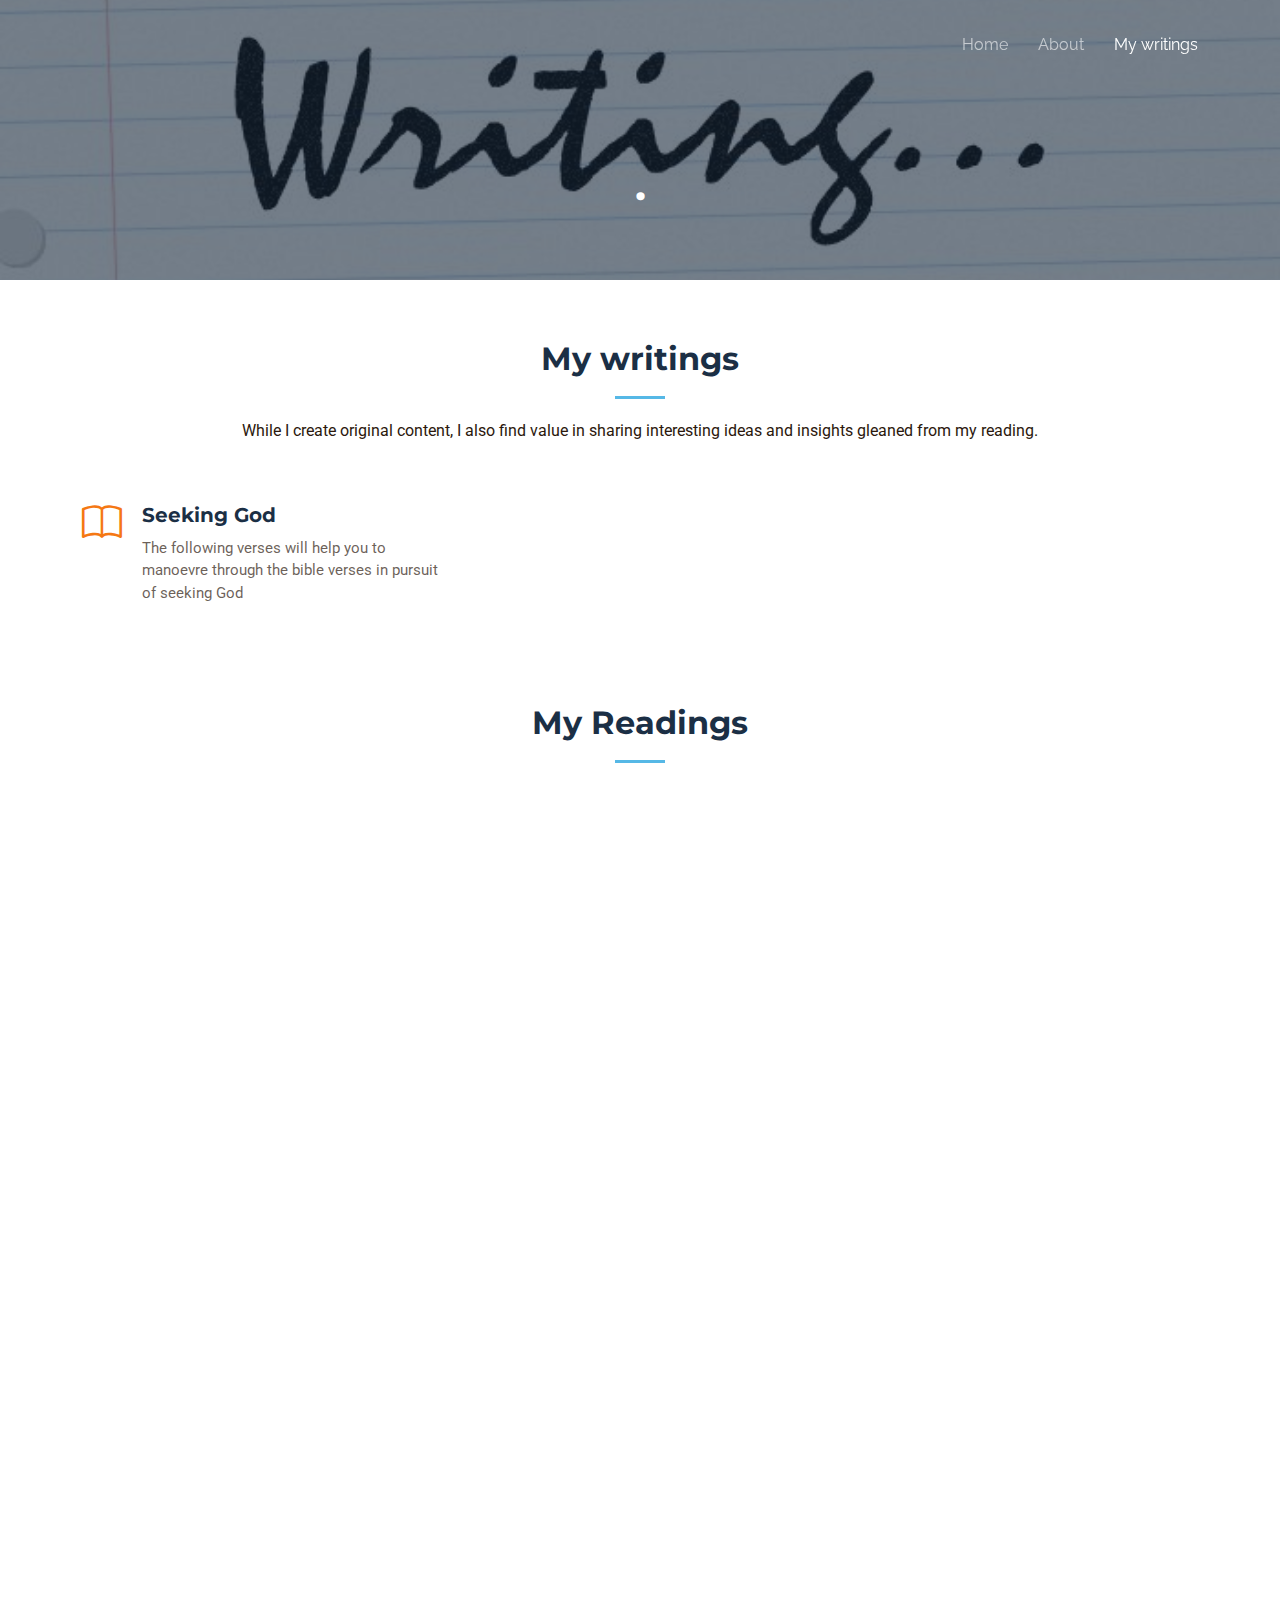
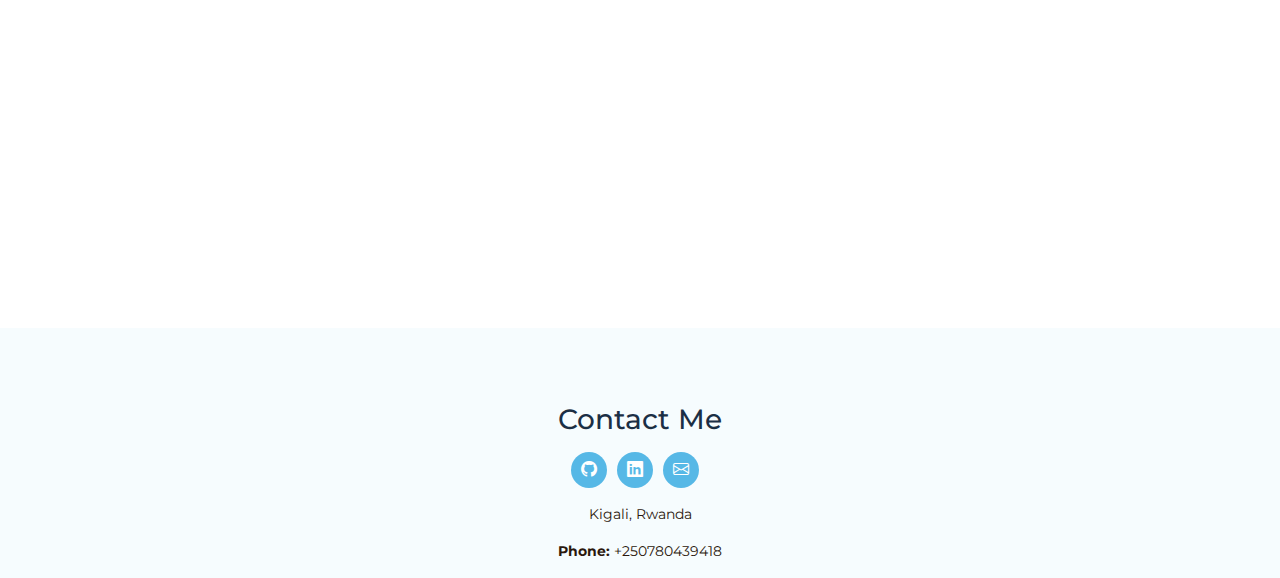
==== commit b2436052: "Adding seeking God" ====
--- a/my_writings.html
+++ b/my_writings.html
@@ -113,8 +113,8 @@
           <div class="col-lg-4 col-md-6 service-item d-flex" data-aos="fade-up" data-aos-delay="100">
             <div class="icon flex-shrink-0"><i class="bi bi-book larger-icon" style="color: #f57813;"></i></div>
             <div>
-              <h4 class="title">Loading ...</h4>
-              <p class="description">Typing ...</p>
+              <h4 class="title">Seeking God</h4>
+              <p class="description">The following verses will help you to manoevre through the bible verses in pursuit of seeking God</p>
               <!-- <a href="#" class="readmore stretched-link"><span>Learn More</span><i class="bi bi-arrow-right"></i></a> -->
             </div>
           </div>
@@ -366,4 +366,4 @@
 
 </body>
 
-</html>+</html>
